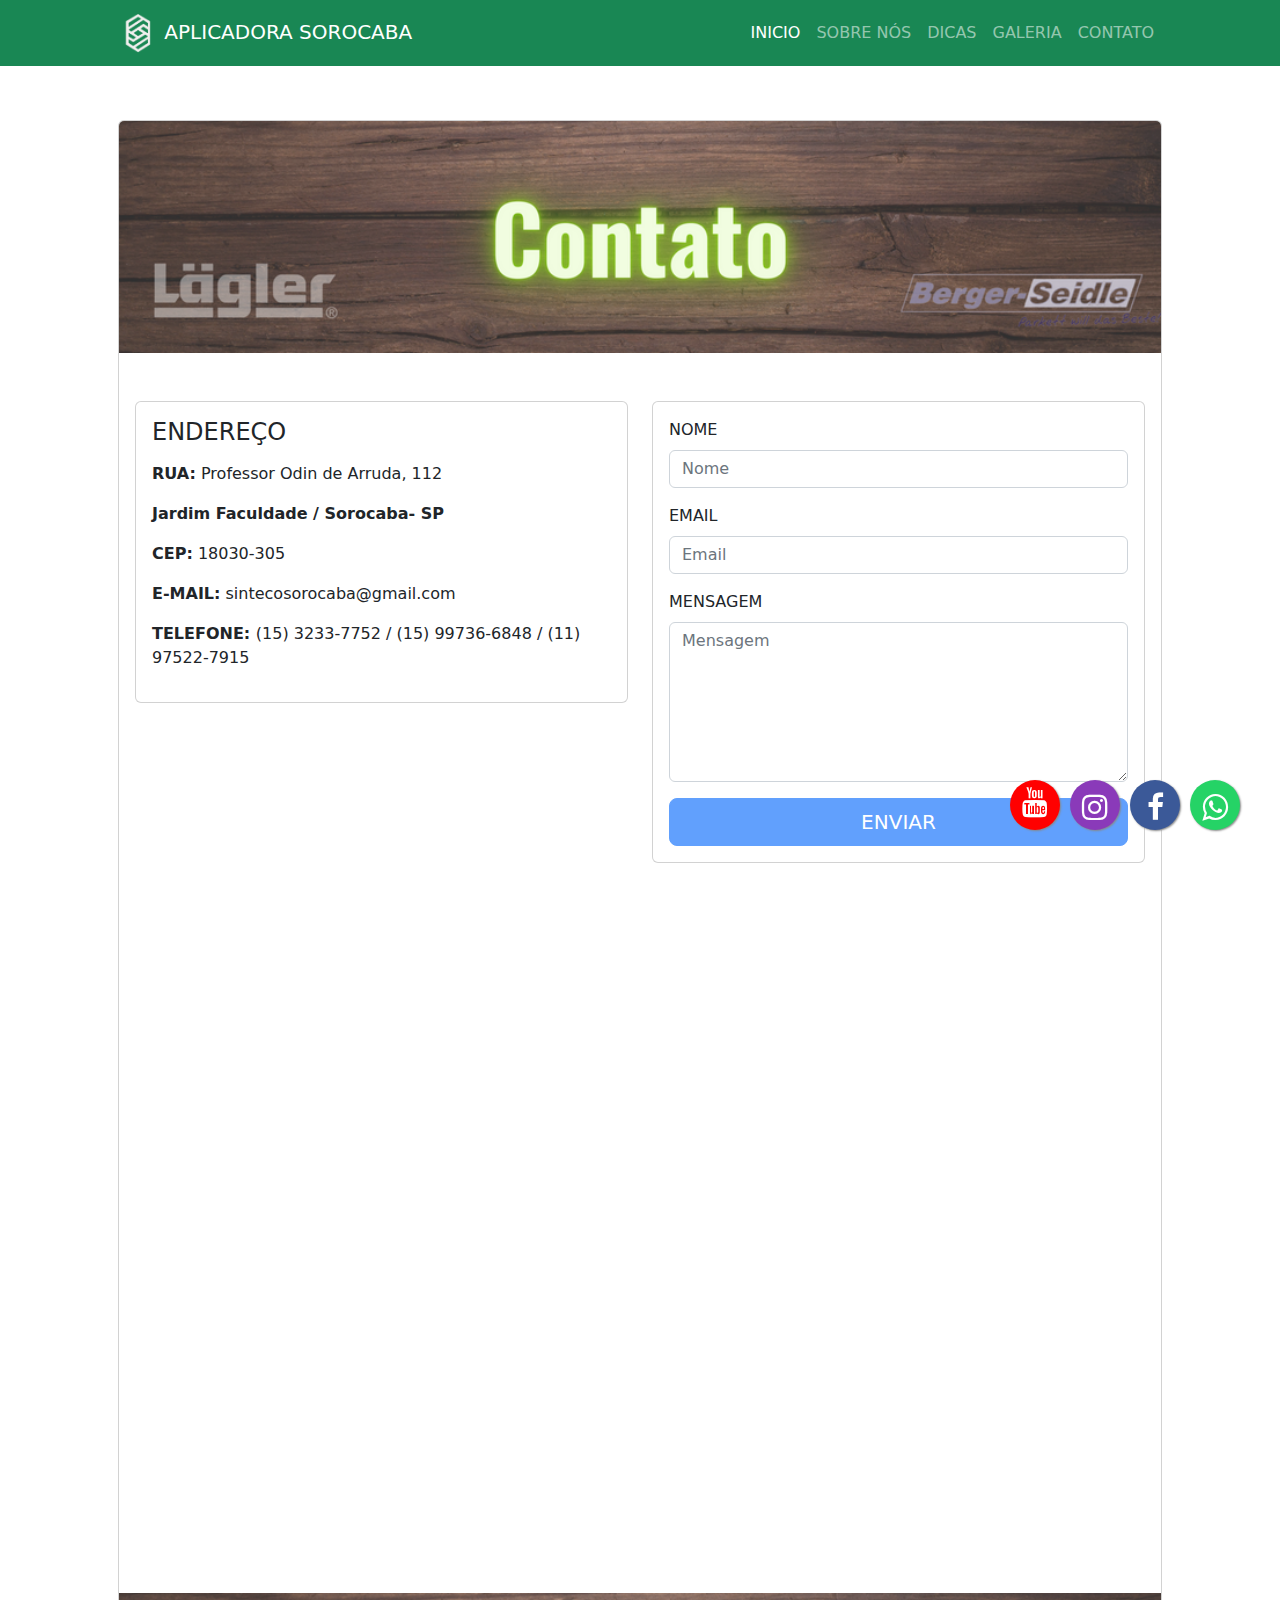
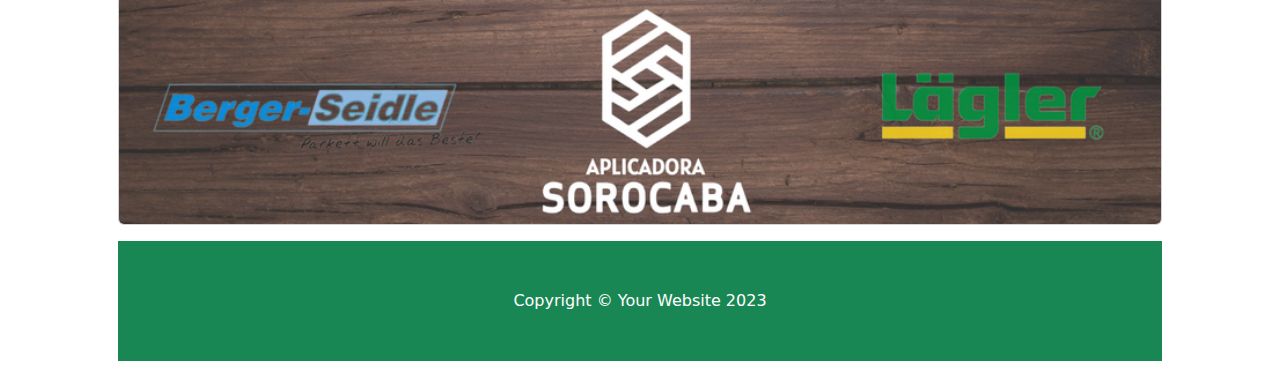
==== contato.html @ 3cfc806c "Add files via upload" ====
<!DOCTYPE html>
<html lang="pt-br">
	<head>
        <meta charset="utf-8" />
        <meta name="viewport" content="width=device-width, initial-scale=1, shrink-to-fit=no" />
        <meta name="description" content="" />
        <meta name="author" content="" />
        <title>APLICADORA SOROCABA</title>
		<link rel="stylesheet" href="https://maxcdn.bootstrapcdn.com/font-awesome/4.5.0/css/font-awesome.min.css">
		<!-- Favicon-->
        <link rel="icon" type="image/x-icon" href="assets/favicon.ico" />
        <!-- Core theme CSS (includes Bootstrap)-->
        <link href="css/styles.css" rel="stylesheet" />
		<link href="css/aps.css" rel="stylesheet" />
		
		<!--Whatsapp-->
		<a href="https://api.whatsapp.com/send?phone=5515997366848&text=Ol%C3%A1,%20acabei%20de%20acessar%20o%20seu%20site,%20poderia%20me%20retornar%20aqui%20pelo%20Whatsapp?" 
			style="position:fixed;
			width:50px;
			height:50px;
			bottom:70px;
			right:40px;
			background-color:#25d366;
			color:#FFF;
			border-radius:50px;
			text-align:center;
			font-size:30px;
			box-shadow: 1px 1px 2px #888; z-index:1000;" target="_blank">
			<i style="margin-top:12px" class="fa fa-whatsapp"></i>
		</a>
		<!--Fim Whatsapp-->
		
		<!--Facebook-->
		<a href="https://www.facebook.com/nilson.machado.3" 
			style="position:fixed;
			width:50px;
			height:50px;
			bottom:70px;
			right:100px; 
			background-color:#3b5998;
			color:#FFF;
			border-radius:50px;
			text-align:center;
			font-size:30px;
			box-shadow: 1px 1px 2px #888; z-index:1000;" target="_blank">
			<i style="margin-top:12px" class="fa fa-facebook"></i>
		</a>
		<!--Fim Facebook-->
		
		<!--Instagram-->
		<a href="https://www.instagram.com/resina.bona.sorocaba" 
			style="position:fixed;
			width:50px;
			height:50px;
			bottom:70px;
			right:160px; 
			background-color:#8a3ab9;
			color:#FFF;
			border-radius:50px;
			text-align:center;
			font-size:30px;
			box-shadow: 1px 1px 2px #888; z-index:900;" target="_blank">
			<i style="margin-top:12px" class="fa fa-instagram"></i>
		</a>
		<!--Fim Instagram-->
		
		<!--YouTube-->
		<a href="https://www.youtube.com/channel/UCF7QVClbTdIizfXMPab-Qrw?view_as=subscriber" 
			style="position:fixed;
			width:50px;
			height:50px;
			bottom:70px;
			right:220px; 
			background-color:#ff0000;
			color:#FFF;
			border-radius:50px;
			text-align:center;
			font-size:30px;
			box-shadow: 1px 1px 2px #888; z-index:900;" target="_blank">
			<i style="margin-top:5px" class="fa fa-youtube"></i>
		</a>
		<!--Fim YouTube--> 
		
    </head>
<body>
        <!-- Responsive Navbar-->
        <nav class="navbar navbar-expand-lg navbar-dark bg-success   fixed-top">
		
            <div class="container px-5">
	             <!-- Logo e nome da empresa  -->
                     <a class="navbar-brand m-0 text-center " >
					    <img src=" assets/logo.png" width="40" height="40" >
						APLICADORA SOROCABA
					</a>
					
				<!-- Menu Mobile Hamburguer -->
                <button class="navbar-toggler" type="button" data-bs-toggle="collapse" data-bs-target="#navbarSupportedContent" aria-controls="navbarSupportedContent" aria-expanded="false" aria-label="Toggle navigation"><span class="navbar-toggler-icon"></span></button>
                <!-- Fim Menu Mobile Hamburguer -->
				
				<div class="collapse navbar-collapse navbar-dark " id="navbarSupportedContent">
                    <ul class="text-light navbar-nav ms-auto mb-2 mb-lg-0 ">
                        <li class="nav-item"><a class="nav-link active" aria-current="page" href="index.html">INICIO</a></li>
                        <li class="nav-item"><a class="nav-link" href="sobre.html">SOBRE NÓS</a></li>
                        <li class="nav-item"><a class="nav-link" href="dicas.html">DICAS</a></li>
                        <li class="nav-item"><a class="nav-link" href="galeria.html">GALERIA</a></li>
						<li class="nav-item"><a class="nav-link" href="contato.html">CONTATO</a></li>
                    </ul>
                </div>
            </div>
			
        </nav>
		<!-- Fim Responsive Navbar -->
		
		
        <!-- Page Content-->
        <div class="container  px-4 px-lg-5 mb-2">
		
					<div class="card mb-3">
					<img src="assets/contato.png" class="card-img-top" alt="...">
					
			<!--Card contato-->
			<div class="row mt-5 px-3">
				<div class="col-sm-6  ">
				
					<div class="card ">
						<div class="card-body">
						  
							<h4 class="card-title">ENDEREÇO</h4>
							 
								<p class="card-text">
									<p><strong>RUA:</strong> Professor Odin de Arruda, 112</p> 
									<p><strong>Jardim Faculdade / Sorocaba- SP</strong> </p>
									<p><strong>CEP:</strong> 18030-305</p>
									<p><strong>E-MAIL:</strong> sintecosorocaba@gmail.com</p>
									<p><strong>TELEFONE: </strong>(15) 3233-7752 / (15) 99736-6848  / (11) 97522-7915 </p>
								
						</div>
					</div>
				</div>
  
  
				<div class="col-sm-6">
					<div class="card">
					  <div class="card-body">
						
						  <!-- Bootstrap 5 starter form -->
						  <form id="contactForm">

							<!-- Name input -->
							<div class="mb-3">
							  <label class="form-label" for="name">NOME</label>
							  <input class="form-control" id="name" type="text" placeholder="Nome" />
							</div>

							<!-- Email input -->
							<div class="mb-3">
							  <label class="form-label" for="emailAddress">EMAIL</label>
							  <input class="form-control" id="emailAddress" type="email" placeholder="Email" />
							</div>

							<!-- Message input -->
							<div class="mb-3">
							  <label class="form-label" for="message">MENSAGEM</label>
							  <textarea class="form-control" id="message" type="text" placeholder="Mensagem" style="height: 10rem;"></textarea>
							</div>

							<!-- Form submit button -->
							<div class="d-grid">
							  <button class="btn btn-primary btn-lg disabled" type="submit">ENVIAR</button>
							</div>

						  </form>
					  </div>
					</div>
				  </div>
				</div>
			<!--Fim Card contato-->
		

			<!--Google Maps -->
			<div class="ratio ratio-16x9 mt-5 mb-5">
				<iframe src="https://www.google.com/maps/embed?pb=!1m18!1m12!1m3!1d3658.6464402969177!2d-47.456230324660496!3d-23.509241078835686!2m3!1f0!2f0!3f0!3m2!1i1024!2i768!4f13.1!3m3!1m2!1s0x94c5f574d065a32f%3A0xac7fbb42c218268c!2sSinteco%20Sorocaba!5e0!3m2!1spt-BR!2sbr!4v1692875101993!5m2!1spt-BR!2sbr" 
				allowfullscreen="" loading="lazy" referrerpolicy="no-referrer-when-downgrade"></iframe>
			</div>
			<!-- Fim Google Maps -->
		
			<!-- Fim Terceira Fila -->
		
			<img src="assets/final.png" class="card-img-bottom mt-5" alt="...">
			
		</div>
		
        <!-- Footer-->
        <footer class="py-5 bg-success mt-2">
            <div class="container px-4 px-lg-5"><p class="m-0 text-center text-white">Copyright &copy; Your Website 2023</p></div>
        </footer>
		<!-- Fim Footer-->
		
        <!-- Bootstrap core JS-->
        <script src="https://cdn.jsdelivr.net/npm/bootstrap@5.2.3/dist/js/bootstrap.bundle.min.js"></script>
        <!-- Core theme JS-->
        <script src="js/scripts.js"></script>
		
    </body>
</html>
---- css/aps.css ----
/*Para dispositivos com width menor que 768px*/
body {
  padding-top: 90px;
}

/*Para dispositivos com width maior ou igual a 768px*/
@media (min-width: 100px) {
 body {
     padding-top: 120px;
  }
}

/* Medium devices (desktops, 992px and up) */
@media (min-width: @screen-md-min) {
 body {
     padding-top: 120px;
     /*Para dispositivos com width maior ou igual a 992px*/
  }
}
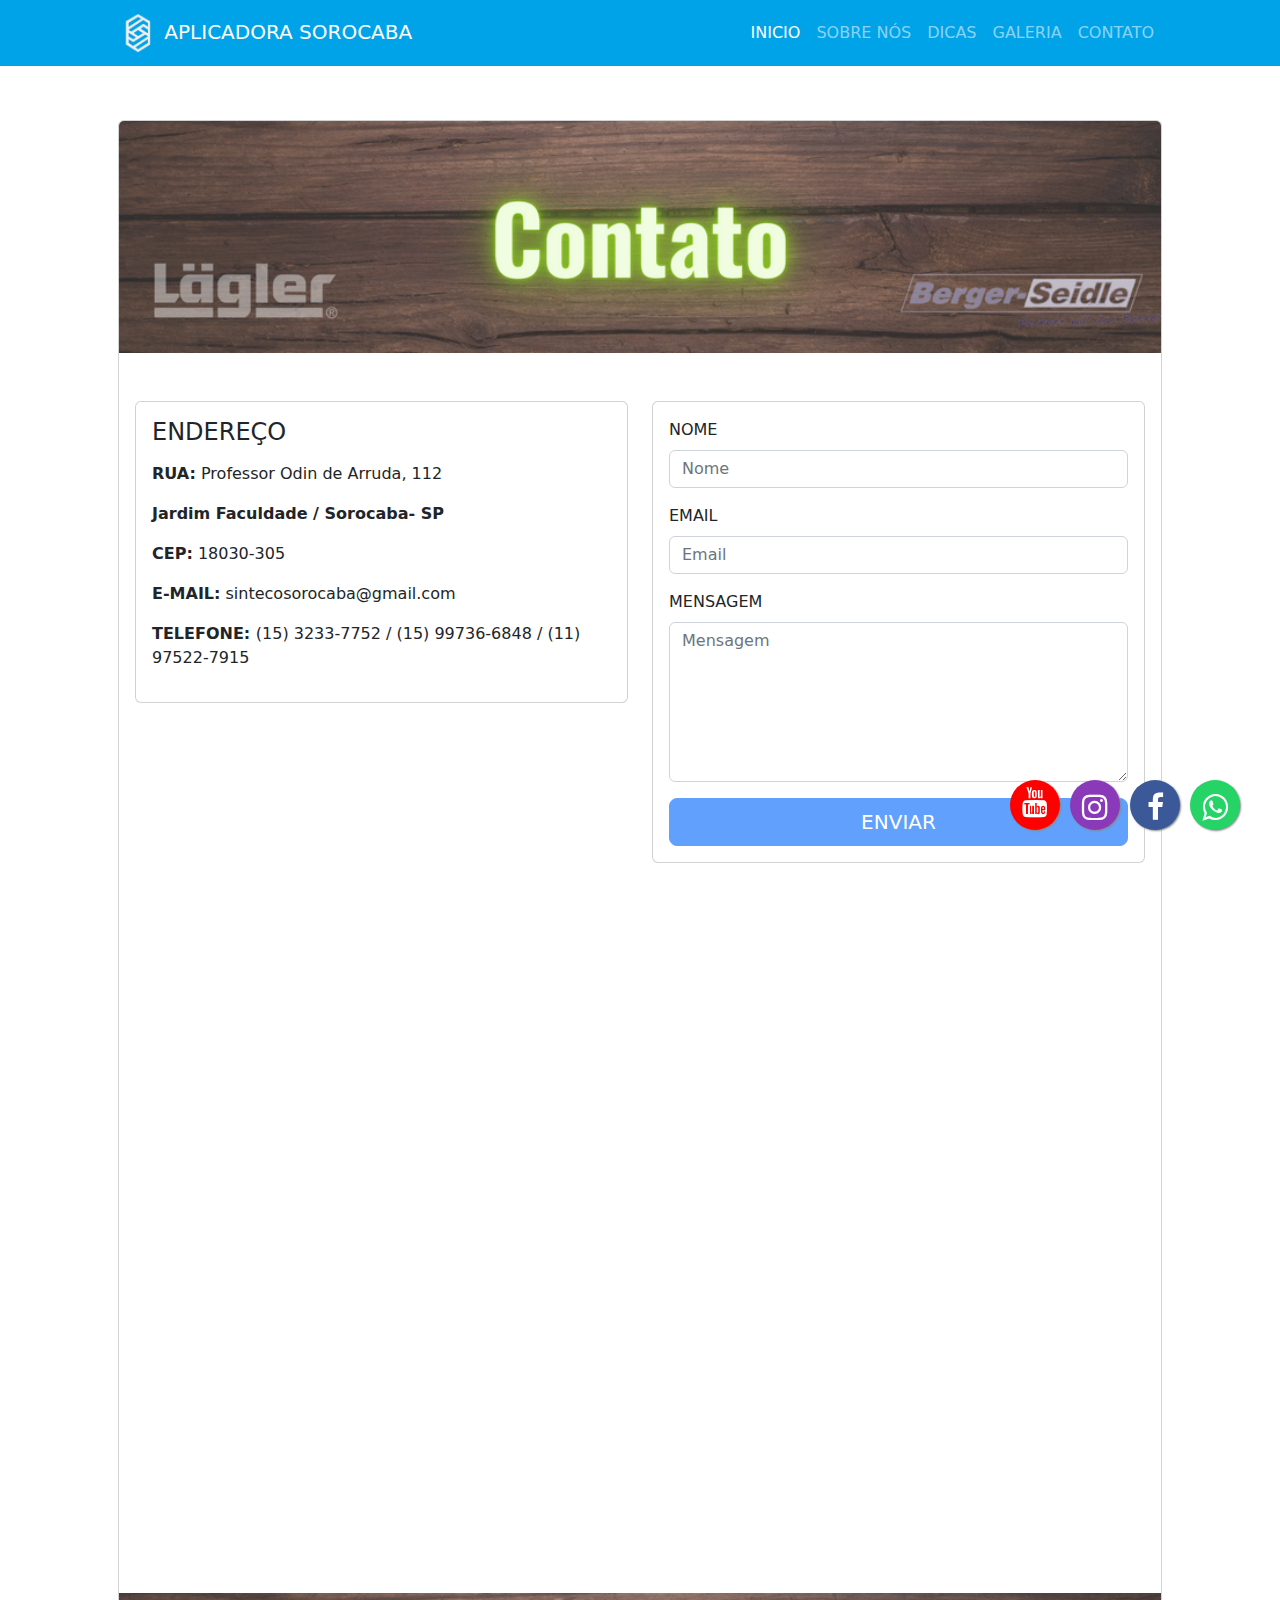
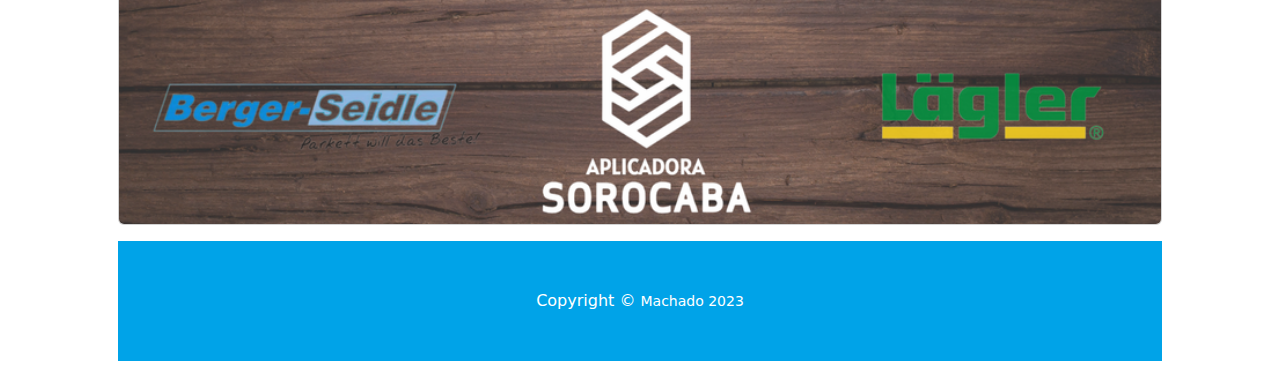
==== commit 684d66f7: "Update contato.html" ====
--- a/contato.html
+++ b/contato.html
@@ -84,7 +84,7 @@
     </head>
 <body>
         <!-- Responsive Navbar-->
-        <nav class="navbar navbar-expand-lg navbar-dark bg-success   fixed-top">
+        <nav class="navbar navbar-expand-lg navbar-dark   fixed-top" style="background-color: #00a3e8;">
 		
             <div class="container px-5">
 	             <!-- Logo e nome da empresa  -->
@@ -191,8 +191,8 @@
 		</div>
 		
         <!-- Footer-->
-        <footer class="py-5 bg-success mt-2">
-            <div class="container px-4 px-lg-5"><p class="m-0 text-center text-white">Copyright &copy; Your Website 2023</p></div>
+        <footer class="py-5 mt-2" style="background-color: #00a3e8;">
+            <div class="container px-4 px-lg-5"><p class="m-0 text-center text-white">Copyright &copy; <small>Machado 2023</small> </p></div>
         </footer>
 		<!-- Fim Footer-->
 		
@@ -203,3 +203,4 @@
 		
     </body>
 </html>
+
